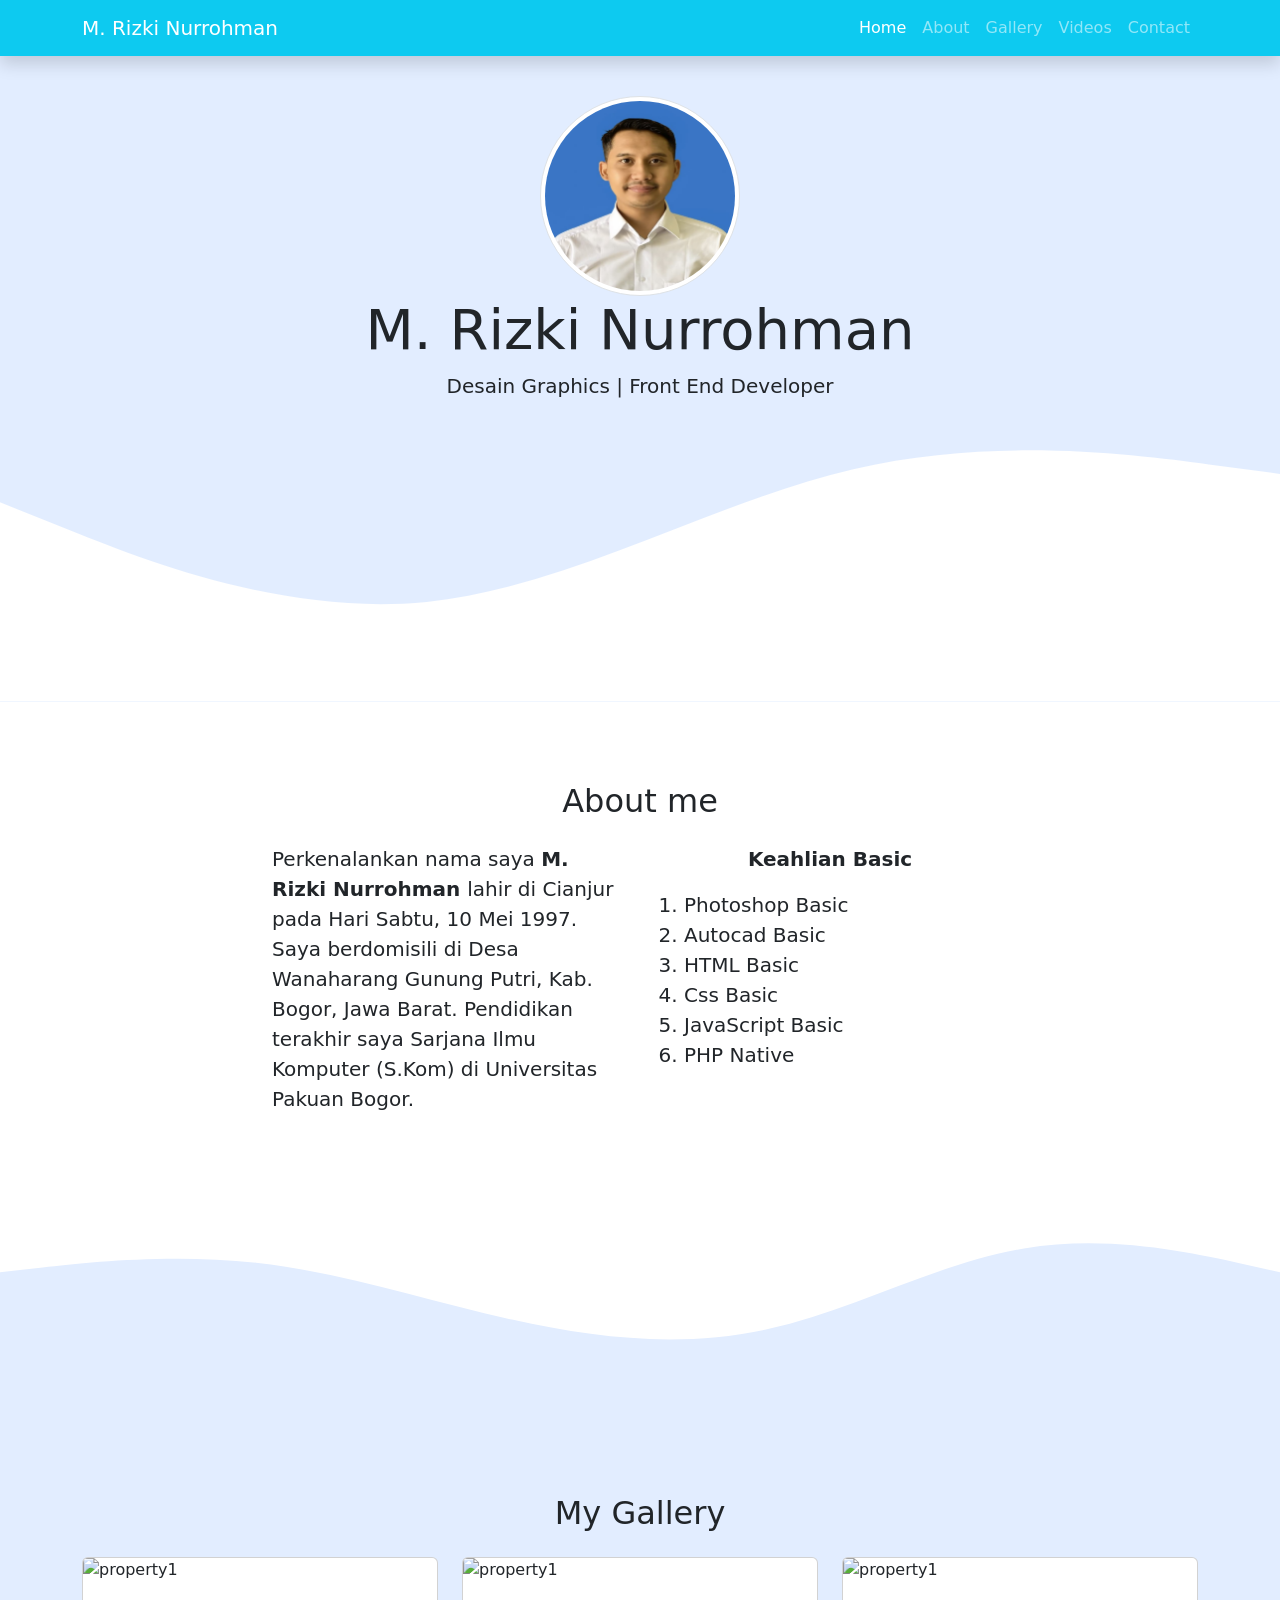
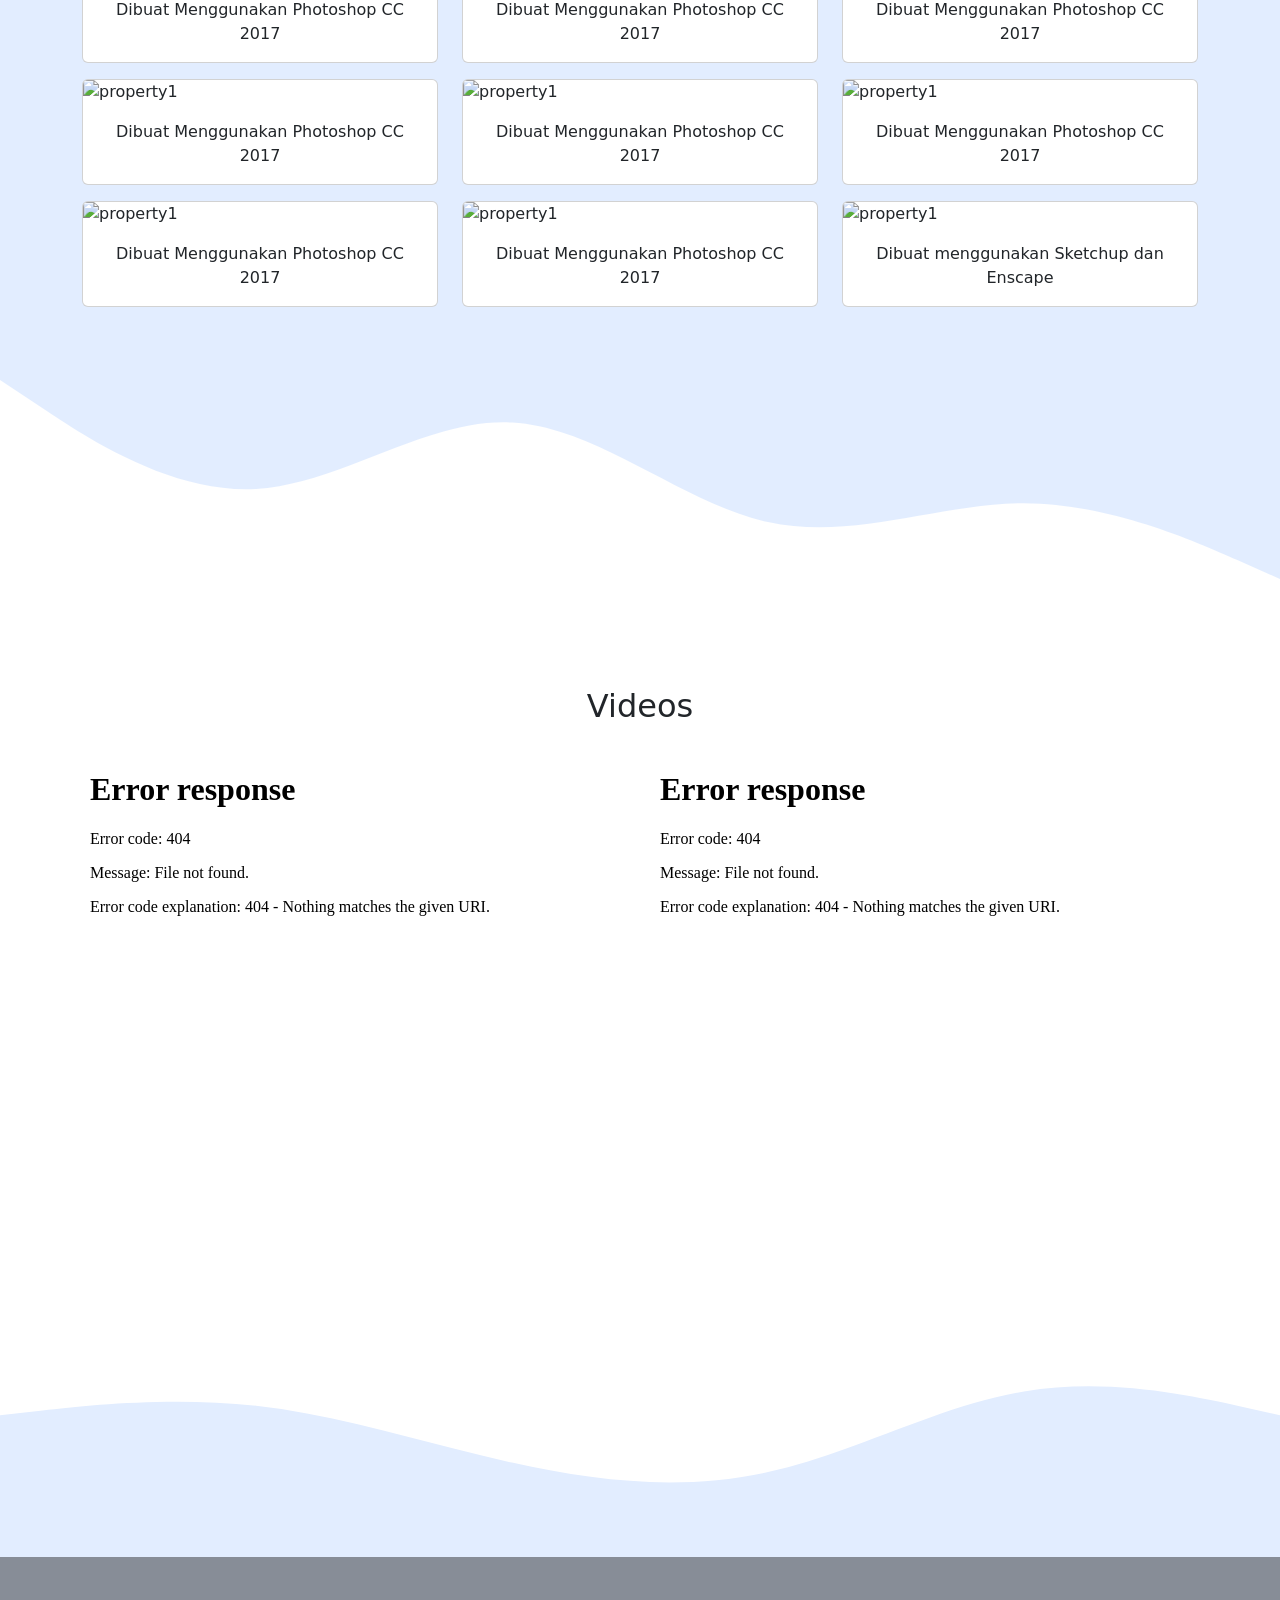
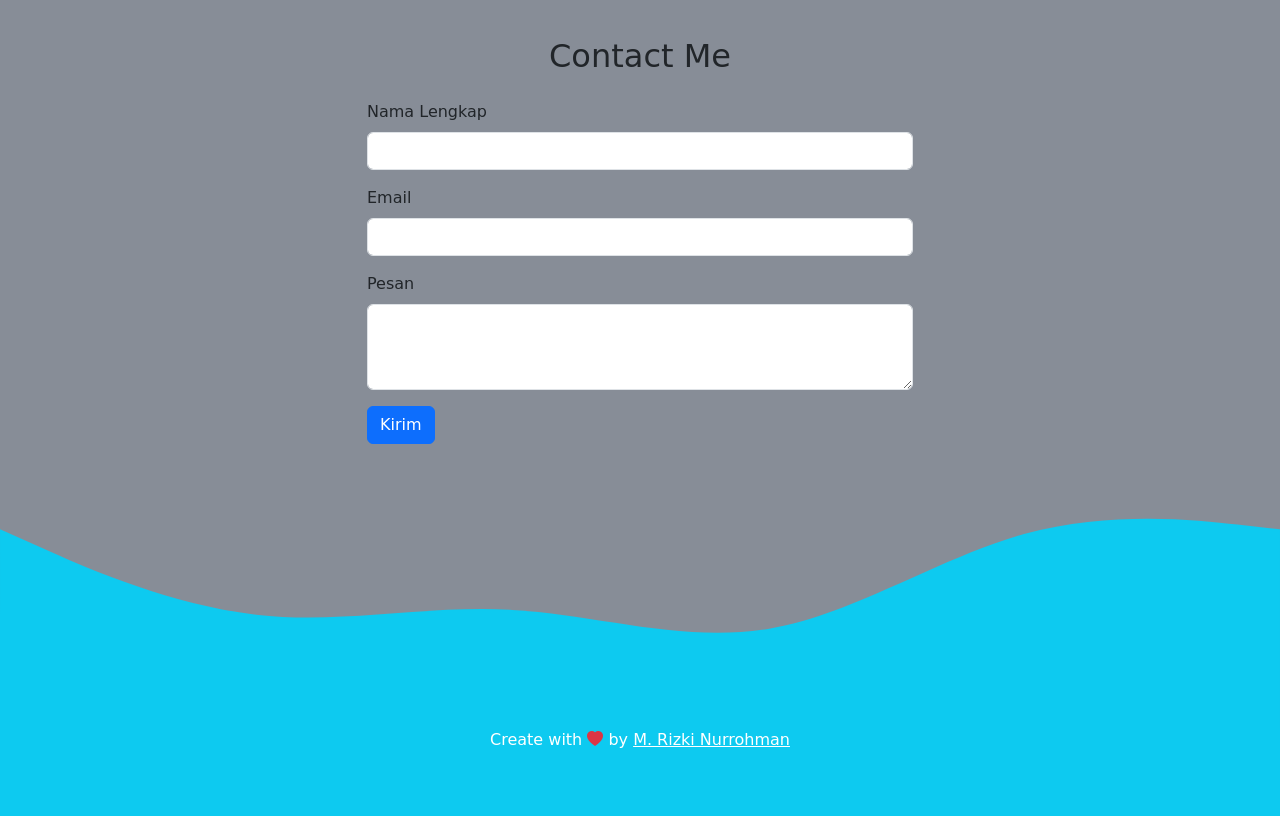
==== index.html @ c3812fe1 "mengubah nama file" ====
<!DOCTYPE html>
<html lang="en">
  <head>
    <!-- Required meta tags -->
    <meta charset="utf-8" />
    <meta name="viewport" content="width=device-width, initial-scale=1" />

    <!-- Bootstrap CSS -->
    <link href="https://cdn.jsdelivr.net/npm/bootstrap@5.0.2/dist/css/bootstrap.min.css" rel="stylesheet" integrity="sha384-EVSTQN3/azprG1Anm3QDgpJLIm9Nao0Yz1ztcQTwFspd3yD65VohhpuuCOmLASjC" crossorigin="anonymous" />
    <link rel="stylesheet" href="https://cdn.jsdelivr.net/npm/bootstrap-icons@1.8.2/font/bootstrap-icons.css" />
    <link rel="stylesheet" href="a.css" />

    <title>Hello, world!</title>
  </head>
  <body id="home">
    <!-- awal navbar -->
    <nav class="navbar navbar-expand-lg navbar-dark bg-info shadow fixed-top">
      <div class="container">
        <a class="navbar-brand" href="#">M. Rizki Nurrohman</a>
        <button class="navbar-toggler" type="button" data-bs-toggle="collapse" data-bs-target="#navbarNav" aria-controls="navbarNav" aria-expanded="false" aria-label="Toggle navigation">
          <span class="navbar-toggler-icon"></span>
        </button>
        <div class="collapse navbar-collapse" id="navbarNav">
          <ul class="navbar-nav ms-auto">
            <li class="nav-item">
              <a class="nav-link active" aria-current="page" href="#home">Home</a>
            </li>
            <li class="nav-item">
              <a class="nav-link" href="#about">About</a>
            </li>
            <li class="nav-item">
              <a class="nav-link" href="#gallery">Gallery</a>
            </li>
            <li class="nav-item">
              <a class="nav-link" href="#videos">Videos</a>
            </li>
            <li class="nav-item">
              <a class="nav-link" href="#contact">Contact</a>
            </li>
          </ul>
        </div>
      </div>
    </nav>
    <!-- akhir navbar -->

    <!-- jumbutron -->
    <section class="jumbotron">
      <img src="img/pasphoto.jpg" alt="M. Rizki Nurrohman" width="200px;" class="rounded-circle img-thumbnail" />
      <h1 class="display-4">M. Rizki Nurrohman</h1>
      <p class="lead">Desain Graphics | Front End Developer</p>
      <svg xmlns="http://www.w3.org/2000/svg" viewBox="0 0 1440 320">
        <path
          fill="#ffffff"
          fill-opacity="1"
          d="M0,96L80,128C160,160,320,224,480,208C640,192,800,96,960,58.7C1120,21,1280,43,1360,53.3L1440,64L1440,320L1360,320C1280,320,1120,320,960,320C800,320,640,320,480,320C320,320,160,320,80,320L0,320Z"
        ></path>
      </svg>
    </section>
    <!-- akhir jumbutron -->

    <!-- about -->
    <section id="about">
      <div class="container">
        <div class="row text-center mb-3">
          <div class="col">
            <h2>About me</h2>
          </div>
        </div>
        <div class="row justify-content-center fs-5">
          <div class="col-md-4 text-start">
            <p>
              Perkenalankan nama saya <b> M. Rizki Nurrohman </b> lahir di Cianjur pada Hari Sabtu, 10 Mei 1997. Saya berdomisili di Desa Wanaharang Gunung Putri, Kab. Bogor, Jawa Barat. Pendidikan terakhir saya Sarjana Ilmu Komputer
              (S.Kom) di Universitas Pakuan Bogor.
            </p>
          </div>
          <div class="col-md-4 text-start">
            <p class="text-center"><b>Keahlian Basic</b></p>
            <ol>
              <li>Photoshop Basic</li>
              <li>Autocad Basic</li>
              <li>HTML Basic</li>
              <li>Css Basic</li>
              <li>JavaScript Basic</li>
              <li>PHP Native</li>
            </ol>
          </div>
        </div>
      </div>
      <svg xmlns="http://www.w3.org/2000/svg" viewBox="0 0 1440 320">
        <path
          fill="#e2edff"
          fill-opacity="1"
          d="M0,160L48,154.7C96,149,192,139,288,149.3C384,160,480,192,576,213.3C672,235,768,245,864,224C960,203,1056,149,1152,133.3C1248,117,1344,139,1392,149.3L1440,160L1440,320L1392,320C1344,320,1248,320,1152,320C1056,320,960,320,864,320C768,320,672,320,576,320C480,320,384,320,288,320C192,320,96,320,48,320L0,320Z"
        ></path>
      </svg>
    </section>
    <!-- akhir about -->

    <!-- Gallery -->
    <section id="gallery">
      <div class="container">
        <div class="row text-center mb-3">
          <div class="col">
            <h2>My Gallery</h2>
          </div>
        </div>
        <div class="row justify-content-center">
          <div class="col-md-4 mb-3">
            <div class="card">
              <img src="img/gallery/1.jpg" class="card-img-top" alt="property1" />
              <div class="card-body">
                <p class="card-text text-center">Dibuat Menggunakan Photoshop CC 2017</p>
              </div>
            </div>
          </div>
          <div class="col-md-4 mb-3">
            <div class="card">
              <img src="img/gallery/2.jpg" class="card-img-top" alt="property1" />
              <div class="card-body">
                <p class="card-text text-center">Dibuat Menggunakan Photoshop CC 2017</p>
              </div>
            </div>
          </div>
          <div class="col-md-4 mb-3">
            <div class="card">
              <img src="img/gallery/3.jpg" class="card-img-top" alt="property1" />
              <div class="card-body">
                <p class="card-text text-center">Dibuat Menggunakan Photoshop CC 2017</p>
              </div>
            </div>
          </div>
          <div class="col-md-4 mb-3">
            <div class="card">
              <img src="img/gallery/6.jpg" class="card-img-top" alt="property1" />
              <div class="card-body">
                <p class="card-text text-center">Dibuat Menggunakan Photoshop CC 2017</p>
              </div>
            </div>
          </div>
          <div class="col-md-4 mb-3">
            <div class="card">
              <img src="img/gallery/5.jpg" class="card-img-top" alt="property1" />
              <div class="card-body">
                <p class="card-text text-center">Dibuat Menggunakan Photoshop CC 2017</p>
              </div>
            </div>
          </div>
          <div class="col-md-4 mb-3">
            <div class="card">
              <img src="img/gallery/7.jpg" class="card-img-top" alt="property1" />
              <div class="card-body">
                <p class="card-text text-center">Dibuat Menggunakan Photoshop CC 2017</p>
              </div>
            </div>
          </div>
          <div class="col-md-4 mb-3">
            <div class="card">
              <img src="img/gallery/8.jpg" class="card-img-top" alt="property1" />
              <div class="card-body">
                <p class="card-text text-center">Dibuat Menggunakan Photoshop CC 2017</p>
              </div>
            </div>
          </div>
          <div class="col-md-4 mb-3">
            <div class="card">
              <img src="img/gallery/9.jpg" class="card-img-top" alt="property1" />
              <div class="card-body">
                <p class="card-text text-center">Dibuat Menggunakan Photoshop CC 2017</p>
              </div>
            </div>
          </div>
          <div class="col-md-4 mb-3">
            <div class="card">
              <img src="img/gallery/10.jpg" class="card-img-top" alt="property1" />
              <div class="card-body">
                <p class="card-text text-center">Dibuat menggunakan Sketchup dan Enscape</p>
              </div>
            </div>
          </div>
        </div>
      </div>
      <svg xmlns="http://www.w3.org/2000/svg" viewBox="0 0 1440 320">
        <path
          fill="#fff"
          fill-opacity="1"
          d="M0,64L48,96C96,128,192,192,288,186.7C384,181,480,107,576,112C672,117,768,203,864,224C960,245,1056,203,1152,202.7C1248,203,1344,245,1392,266.7L1440,288L1440,320L1392,320C1344,320,1248,320,1152,320C1056,320,960,320,864,320C768,320,672,320,576,320C480,320,384,320,288,320C192,320,96,320,48,320L0,320Z"
        ></path>
      </svg>
    </section>
    <!-- akhir Gallery -->

    <!-- video -->
    <section id="videos">
      <div class="container">
        <div class="row text-center mb-3">
          <div class="col">
            <h2>Videos</h2>
          </div>
        </div>
        <div class="row">
          <div class="col-md-6 text-center pb-3">
            <iframe src="img/gallery/01.mp4" frameborder="0" width="100%" height="500px"> </iframe>
          </div>
          <div class="col-md-6 text-center">
            <iframe src="img/gallery/03.mp4" frameborder="0" width="100%" height="500px"> </iframe>
          </div>
        </div>
      </div>
      <svg xmlns="http://www.w3.org/2000/svg" viewBox="0 0 1440 320">
        <path
          fill="#e2edff"
          fill-opacity="1"
          d="M0,160L48,154.7C96,149,192,139,288,149.3C384,160,480,192,576,213.3C672,235,768,245,864,224C960,203,1056,149,1152,133.3C1248,117,1344,139,1392,149.3L1440,160L1440,320L1392,320C1344,320,1248,320,1152,320C1056,320,960,320,864,320C768,320,672,320,576,320C480,320,384,320,288,320C192,320,96,320,48,320L0,320Z"
        ></path>
      </svg>
    </section>
    <!-- akhir video -->

    <!-- contact -->
    <section id="contact">
      <div class="container">
        <div class="row text-center mb-3">
          <div class="col">
            <h2>Contact Me</h2>
          </div>
        </div>
        <div class="row justify-content-center">
          <div class="col-md-6">
            <form>
              <div class="mb-3">
                <label for="name" class="form-label">Nama Lengkap</label>
                <input type="text" class="form-control" id="name" aria-describedby="name" />
              </div>
              <div class="mb-3">
                <label for="email" class="form-label">Email</label>
                <input type="email" class="form-control" id="email" aria-describedby="email" />
              </div>
              <div class="mb-3">
                <label for="pesan" class="form-label">Pesan</label>
                <textarea class="form-control" id="pesan" rows="3"></textarea>
              </div>
              <button type="submit" class="btn btn-primary">Kirim</button>
            </form>
          </div>
        </div>
      </div>
      <svg xmlns="http://www.w3.org/2000/svg" viewBox="0 0 1440 320">
        <path
          fill="#0dcaf0"
          fill-opacity="1"
          d="M0,96L48,117.3C96,139,192,181,288,192C384,203,480,181,576,186.7C672,192,768,224,864,208C960,192,1056,128,1152,101.3C1248,75,1344,85,1392,90.7L1440,96L1440,320L1392,320C1344,320,1248,320,1152,320C1056,320,960,320,864,320C768,320,672,320,576,320C480,320,384,320,288,320C192,320,96,320,48,320L0,320Z"
        ></path>
      </svg>
    </section>
    <!-- akhir contact -->

    <!-- footer -->
    <footer class="bg-info text-white text-center pb-5">
      <p>Create with <i class="bi bi-heart-fill text-danger"></i> by <a href="https://www.instagram.com/rizki.nurrohman10/?hl=id" class="text-white">M. Rizki Nurrohman</a></p>
    </footer>
    <!-- akhir footer -->
    <script src="https://cdn.jsdelivr.net/npm/bootstrap@5.0.2/dist/js/bootstrap.bundle.min.js" integrity="sha384-MrcW6ZMFYlzcLA8Nl+NtUVF0sA7MsXsP1UyJoMp4YLEuNSfAP+JcXn/tWtIaxVXM" crossorigin="anonymous"></script>
  </body>
</html>
---- a.css ----
.jumbotron {
  padding-top: 6rem;
  background-color: #e2edff;
  text-align: center;
}

#gallery {
  background-color: #e2edff;
}
#contact {
  background-color: #878d97;
}
section {
  padding-top: 5rem;
}
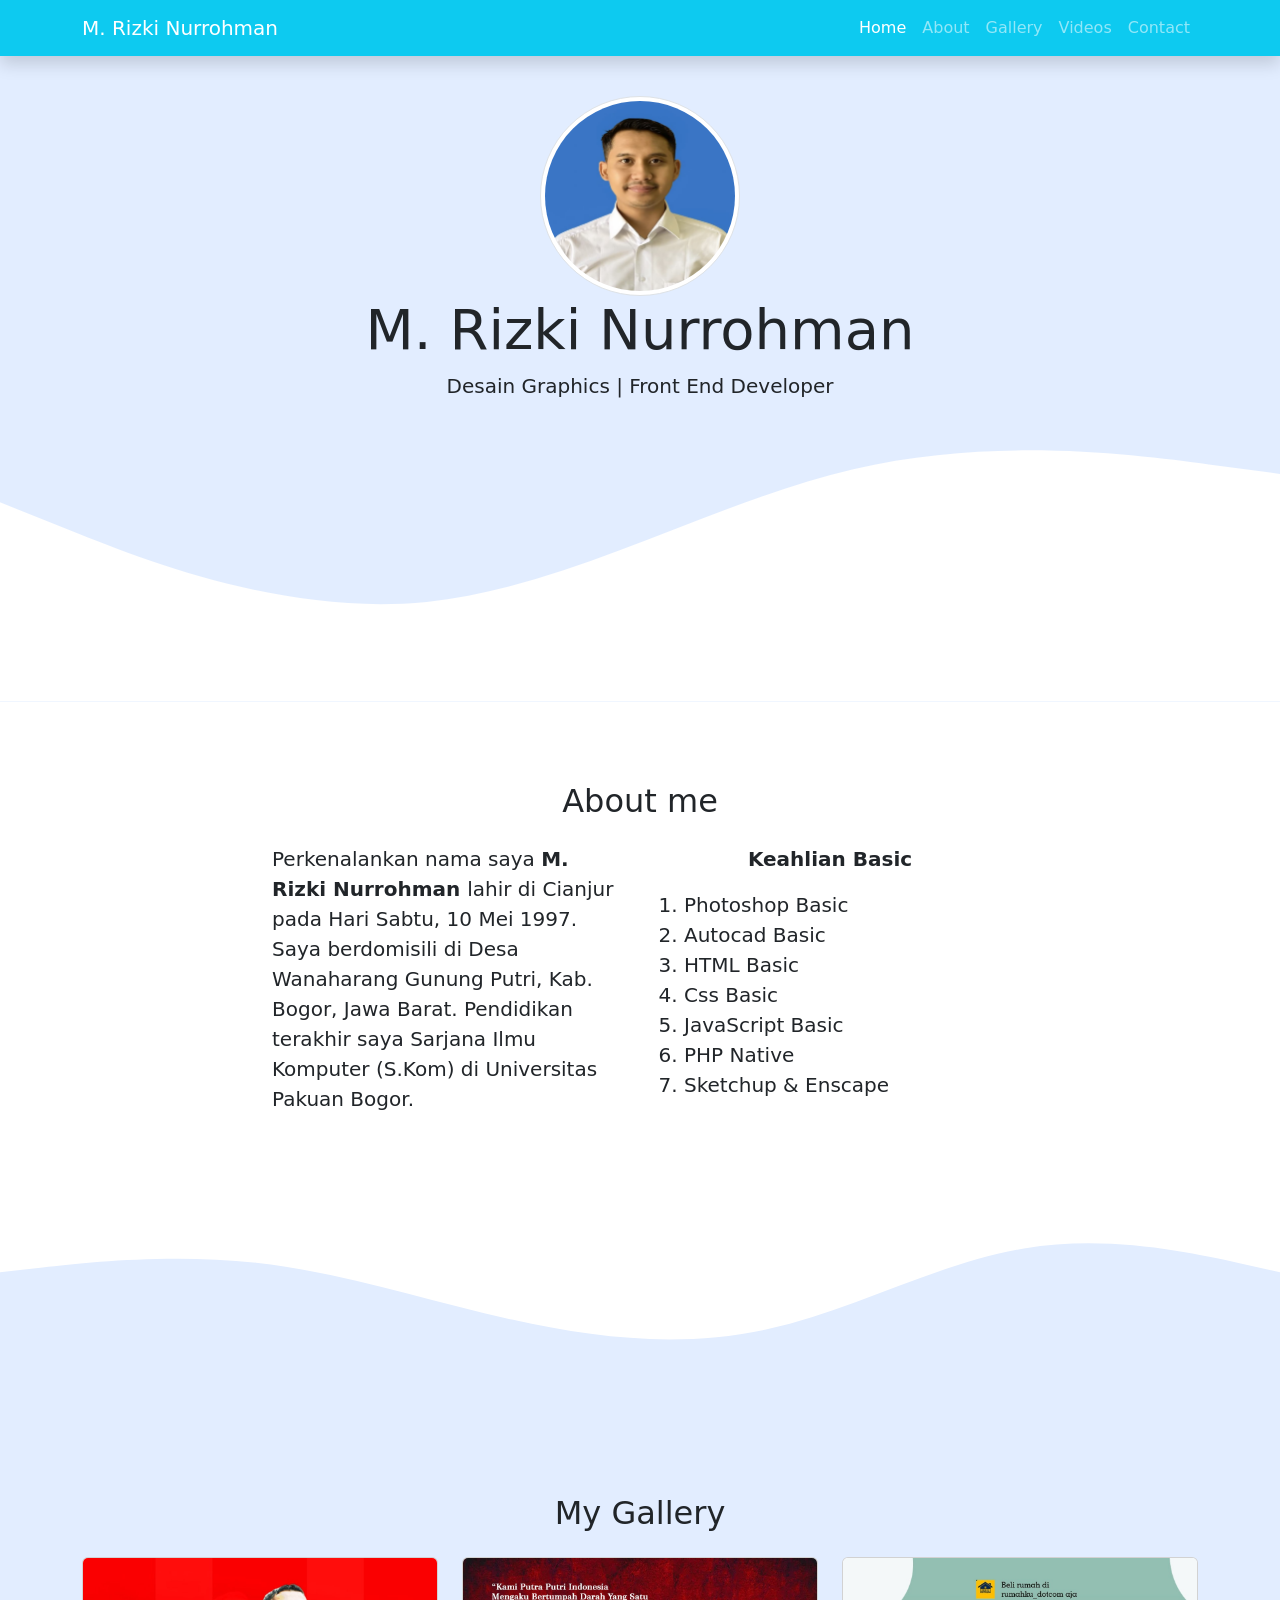
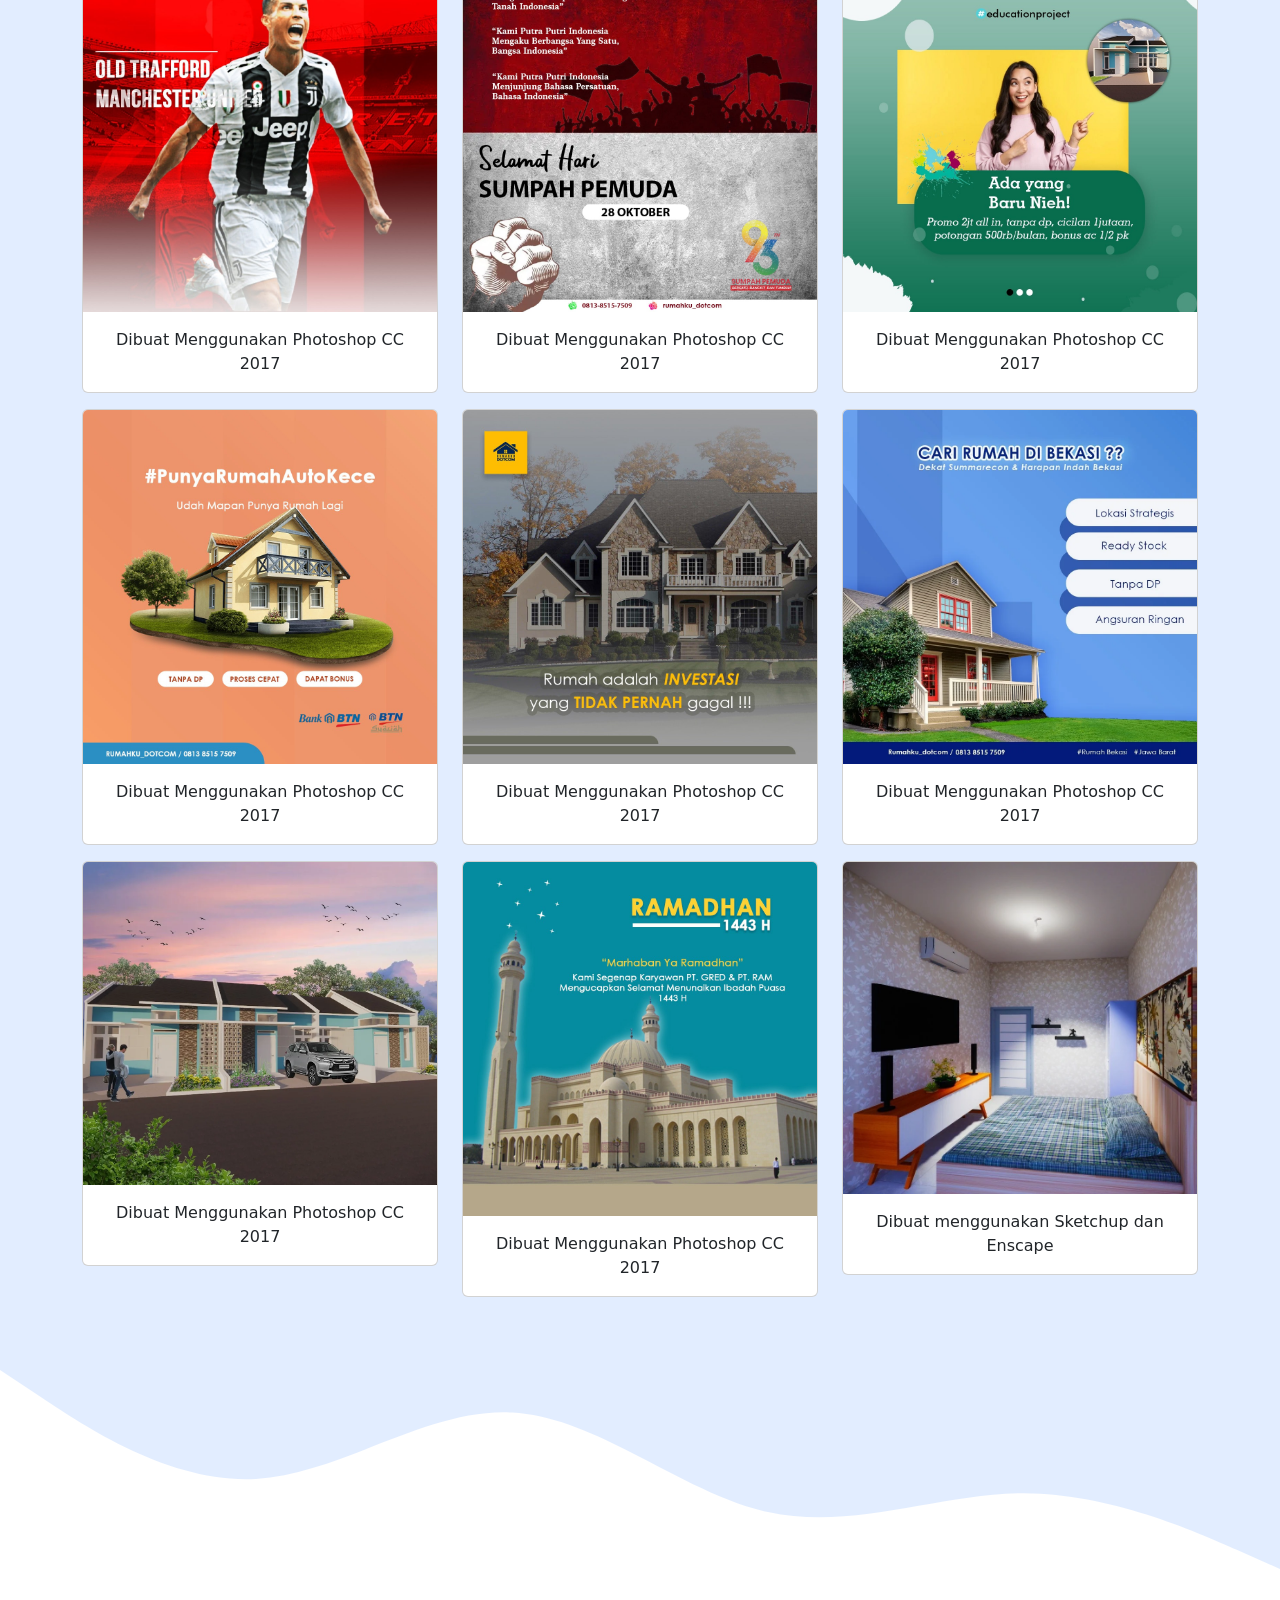
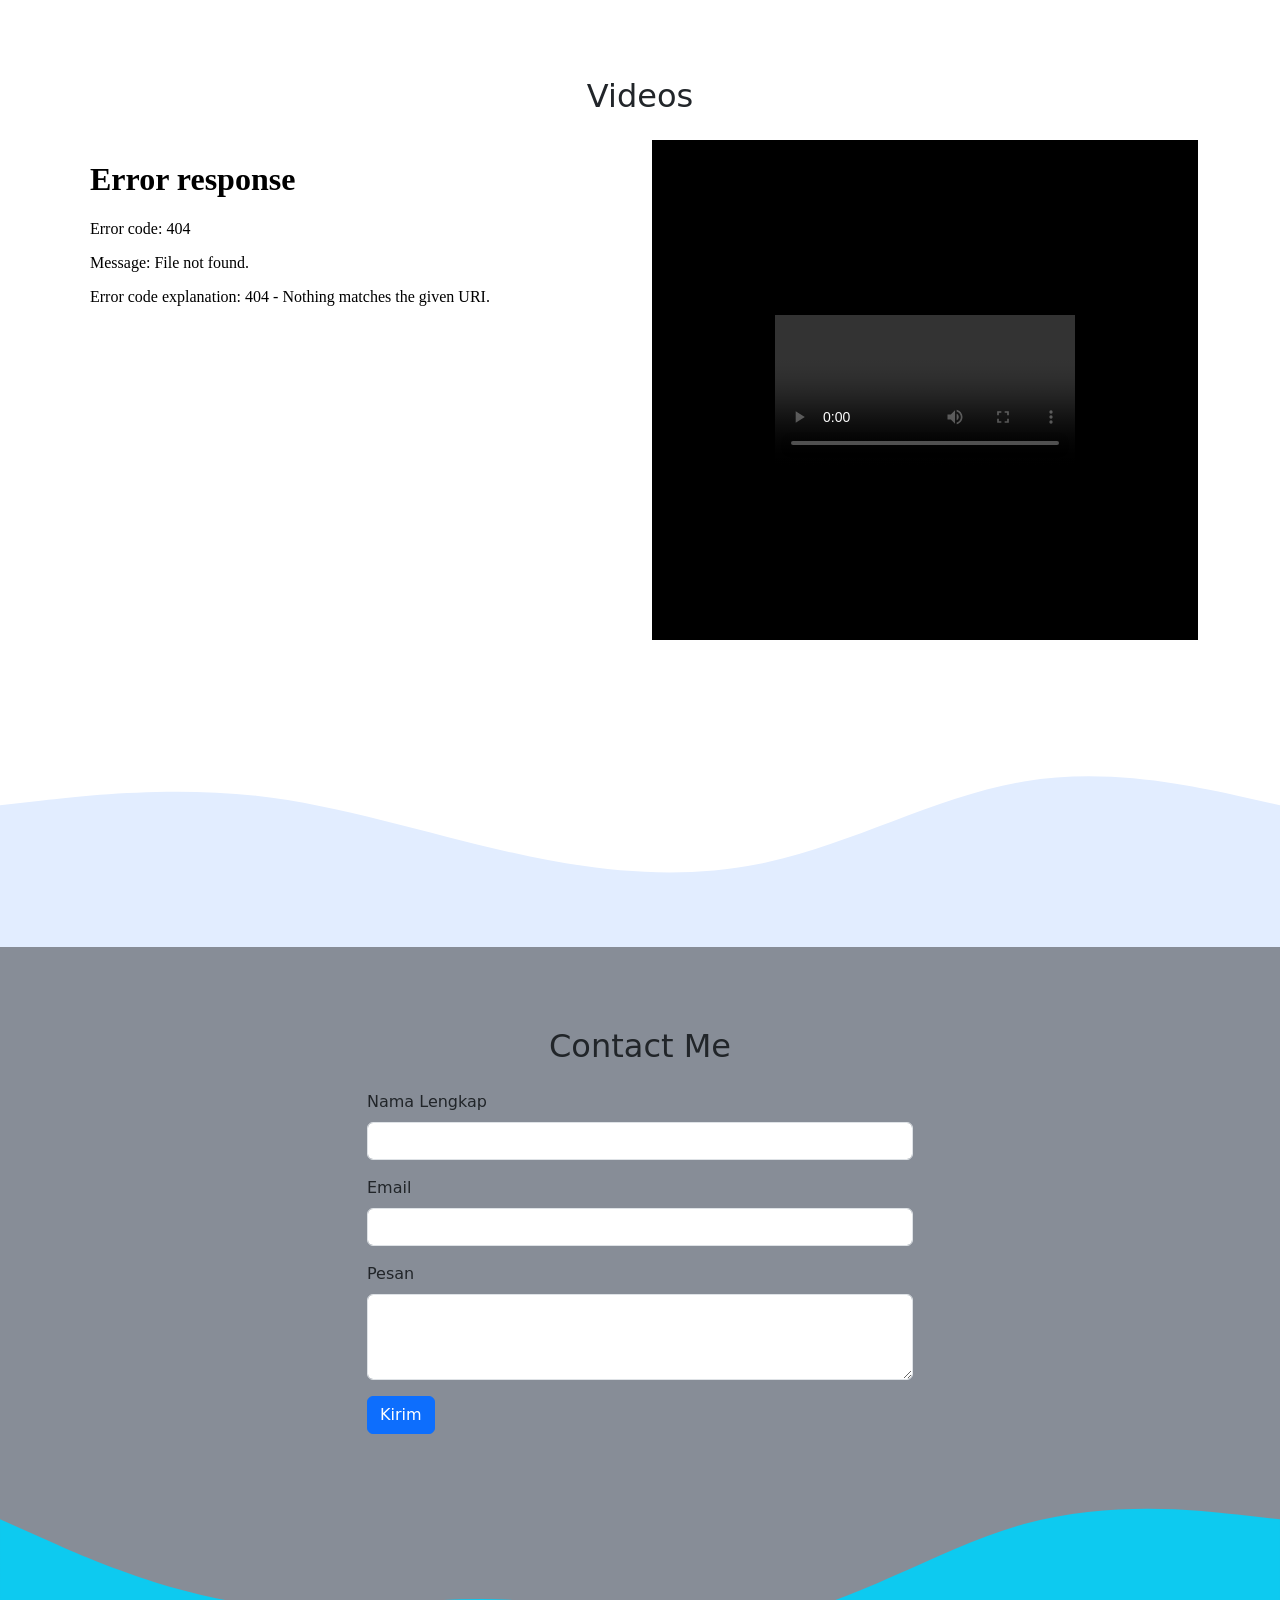
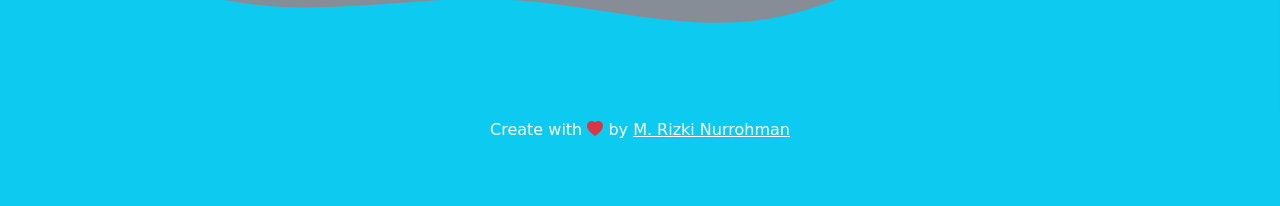
==== commit 8b445f24: "ganti title dan nambahin skill" ====
--- a/index.html
+++ b/index.html
@@ -10,7 +10,7 @@
     <link rel="stylesheet" href="https://cdn.jsdelivr.net/npm/bootstrap-icons@1.8.2/font/bootstrap-icons.css" />
     <link rel="stylesheet" href="a.css" />
 
-    <title>Hello, world!</title>
+    <title>Website Sederhana Rizki</title>
   </head>
   <body id="home">
     <!-- awal navbar -->
@@ -82,6 +82,7 @@
               <li>Css Basic</li>
               <li>JavaScript Basic</li>
               <li>PHP Native</li>
+              <li>Sketchup & Enscape</li>
             </ol>
           </div>
         </div>
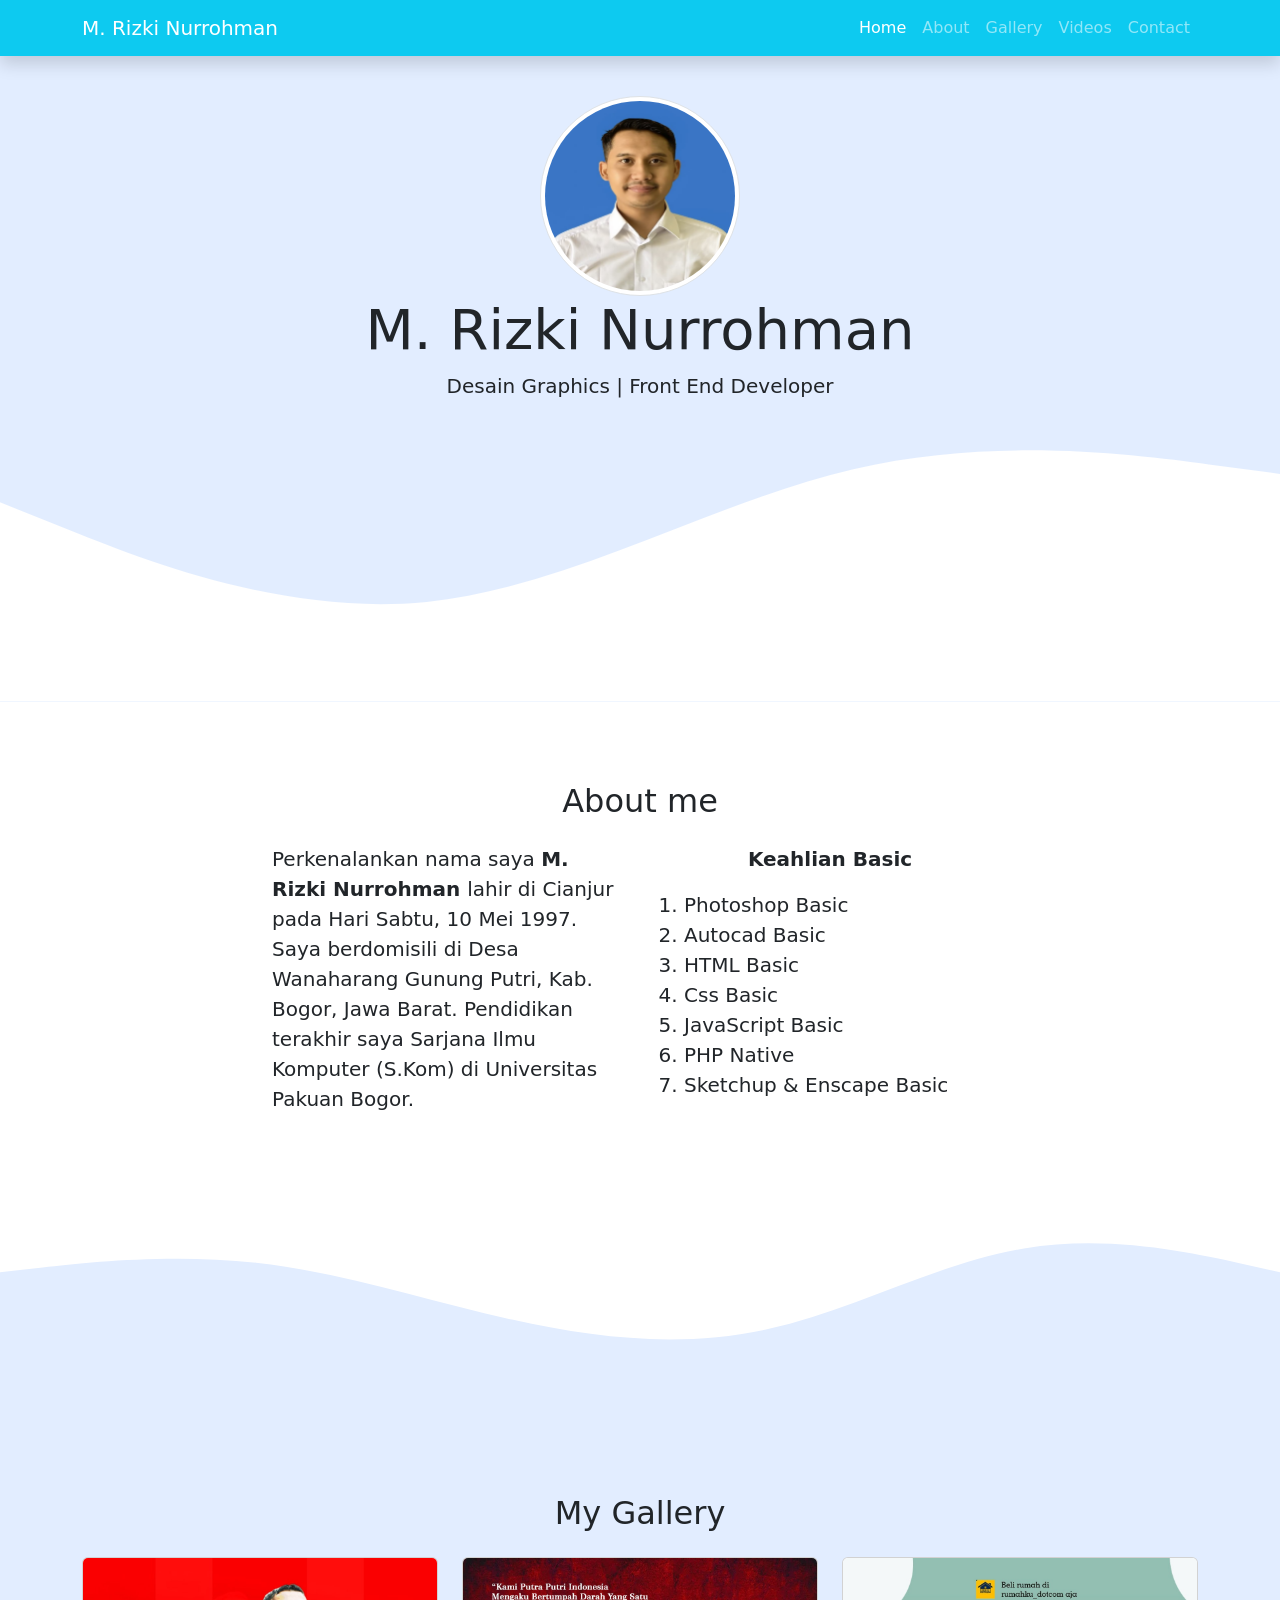
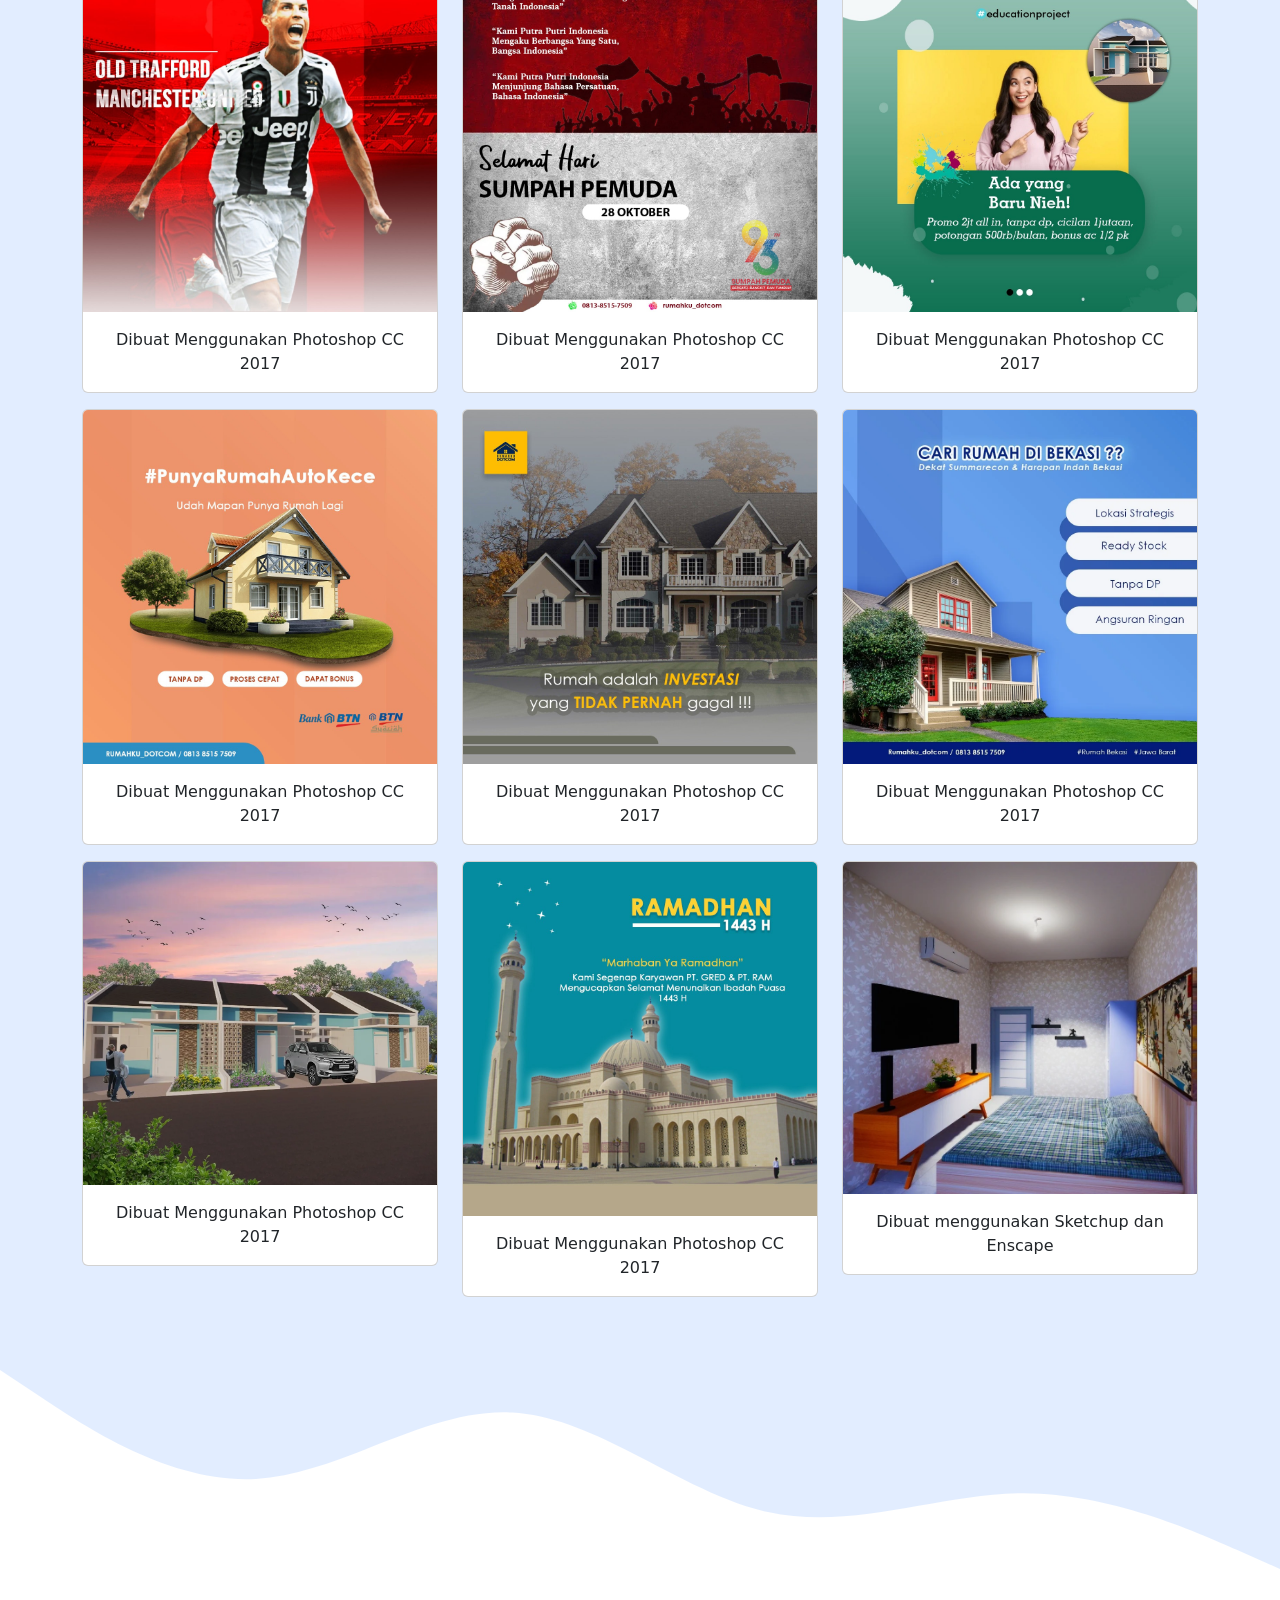
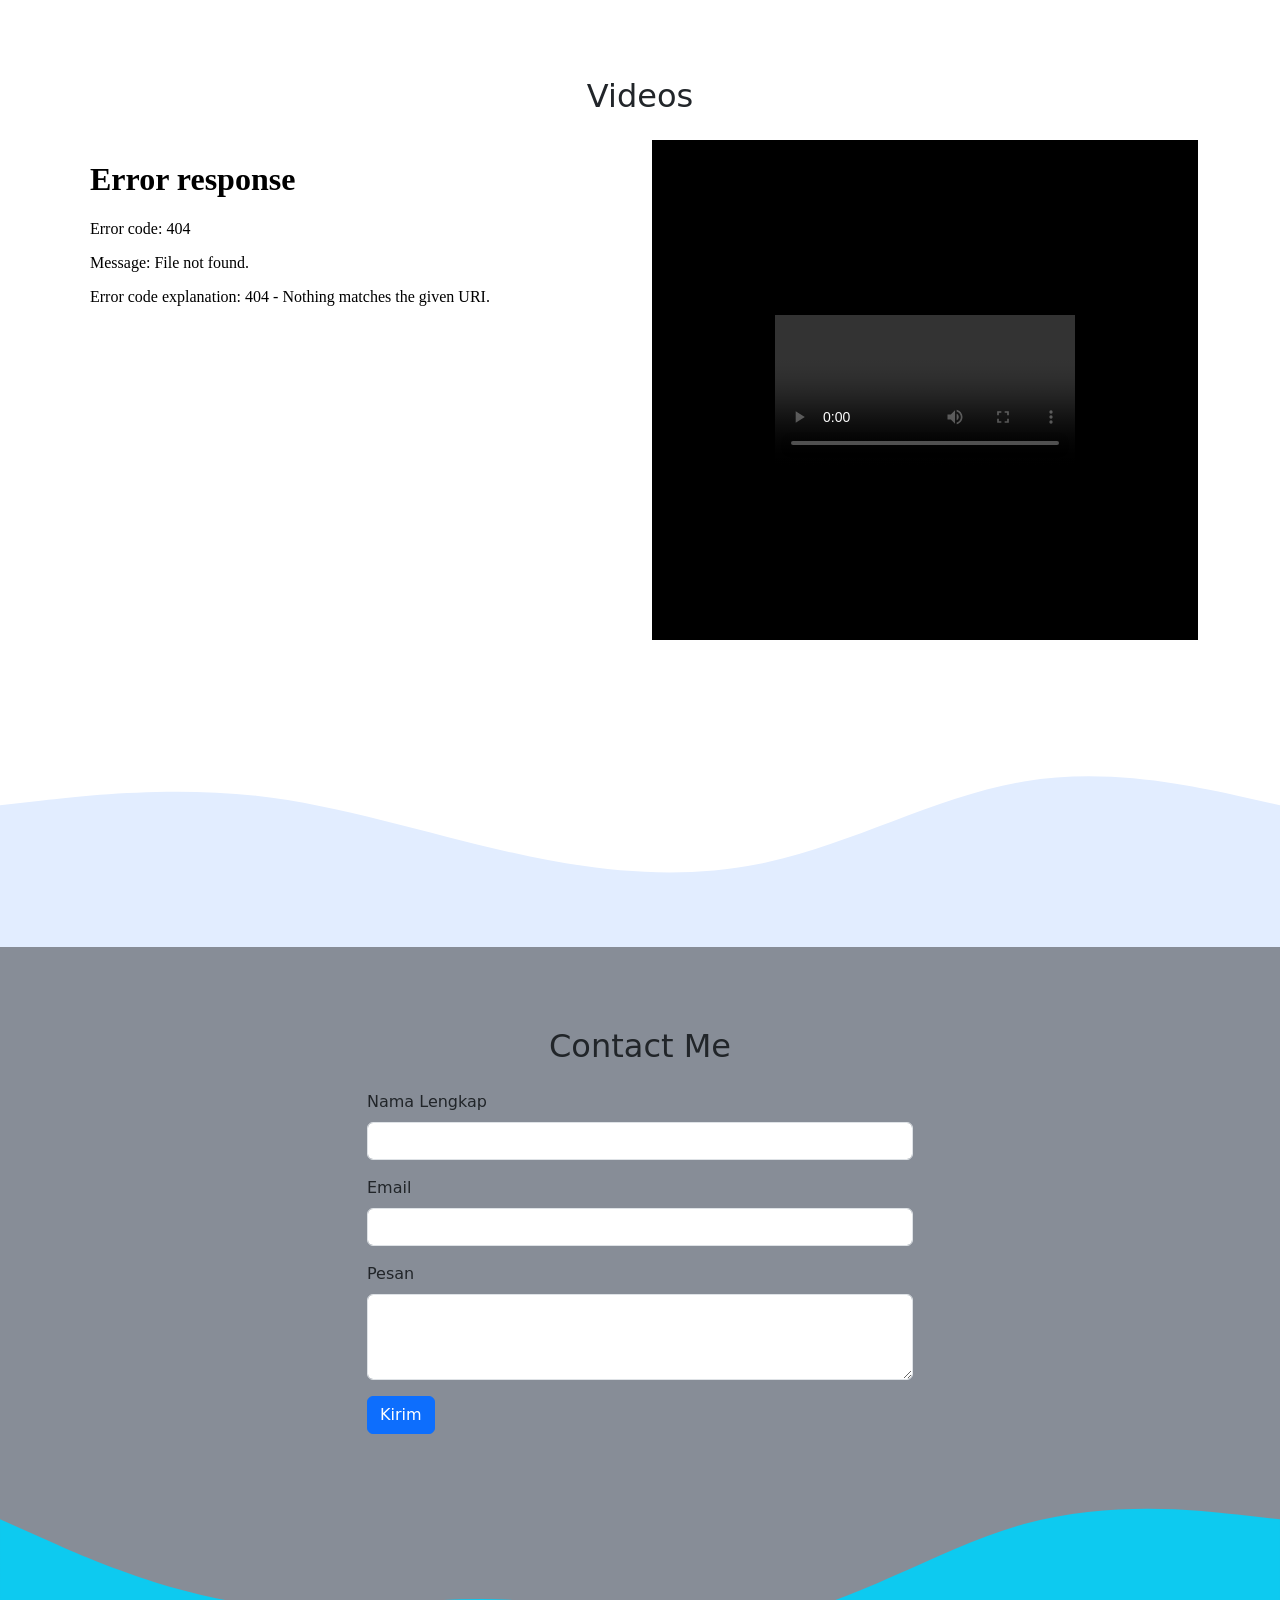
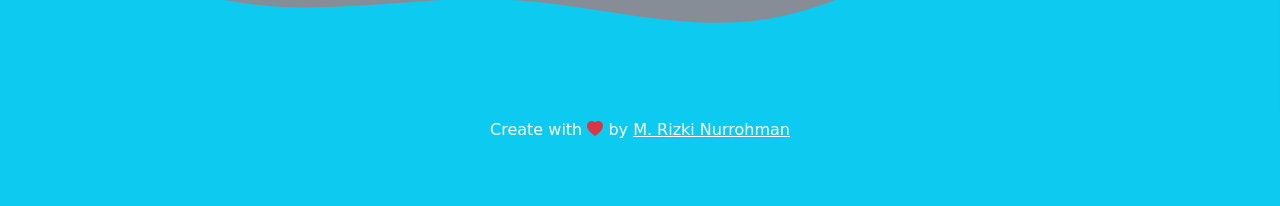
==== commit bf5e7548: "rubah judul" ====
--- a/index.html
+++ b/index.html
@@ -82,7 +82,7 @@
               <li>Css Basic</li>
               <li>JavaScript Basic</li>
               <li>PHP Native</li>
-              <li>Sketchup & Enscape</li>
+              <li>Sketchup & Enscape Basic</li>
             </ol>
           </div>
         </div>
